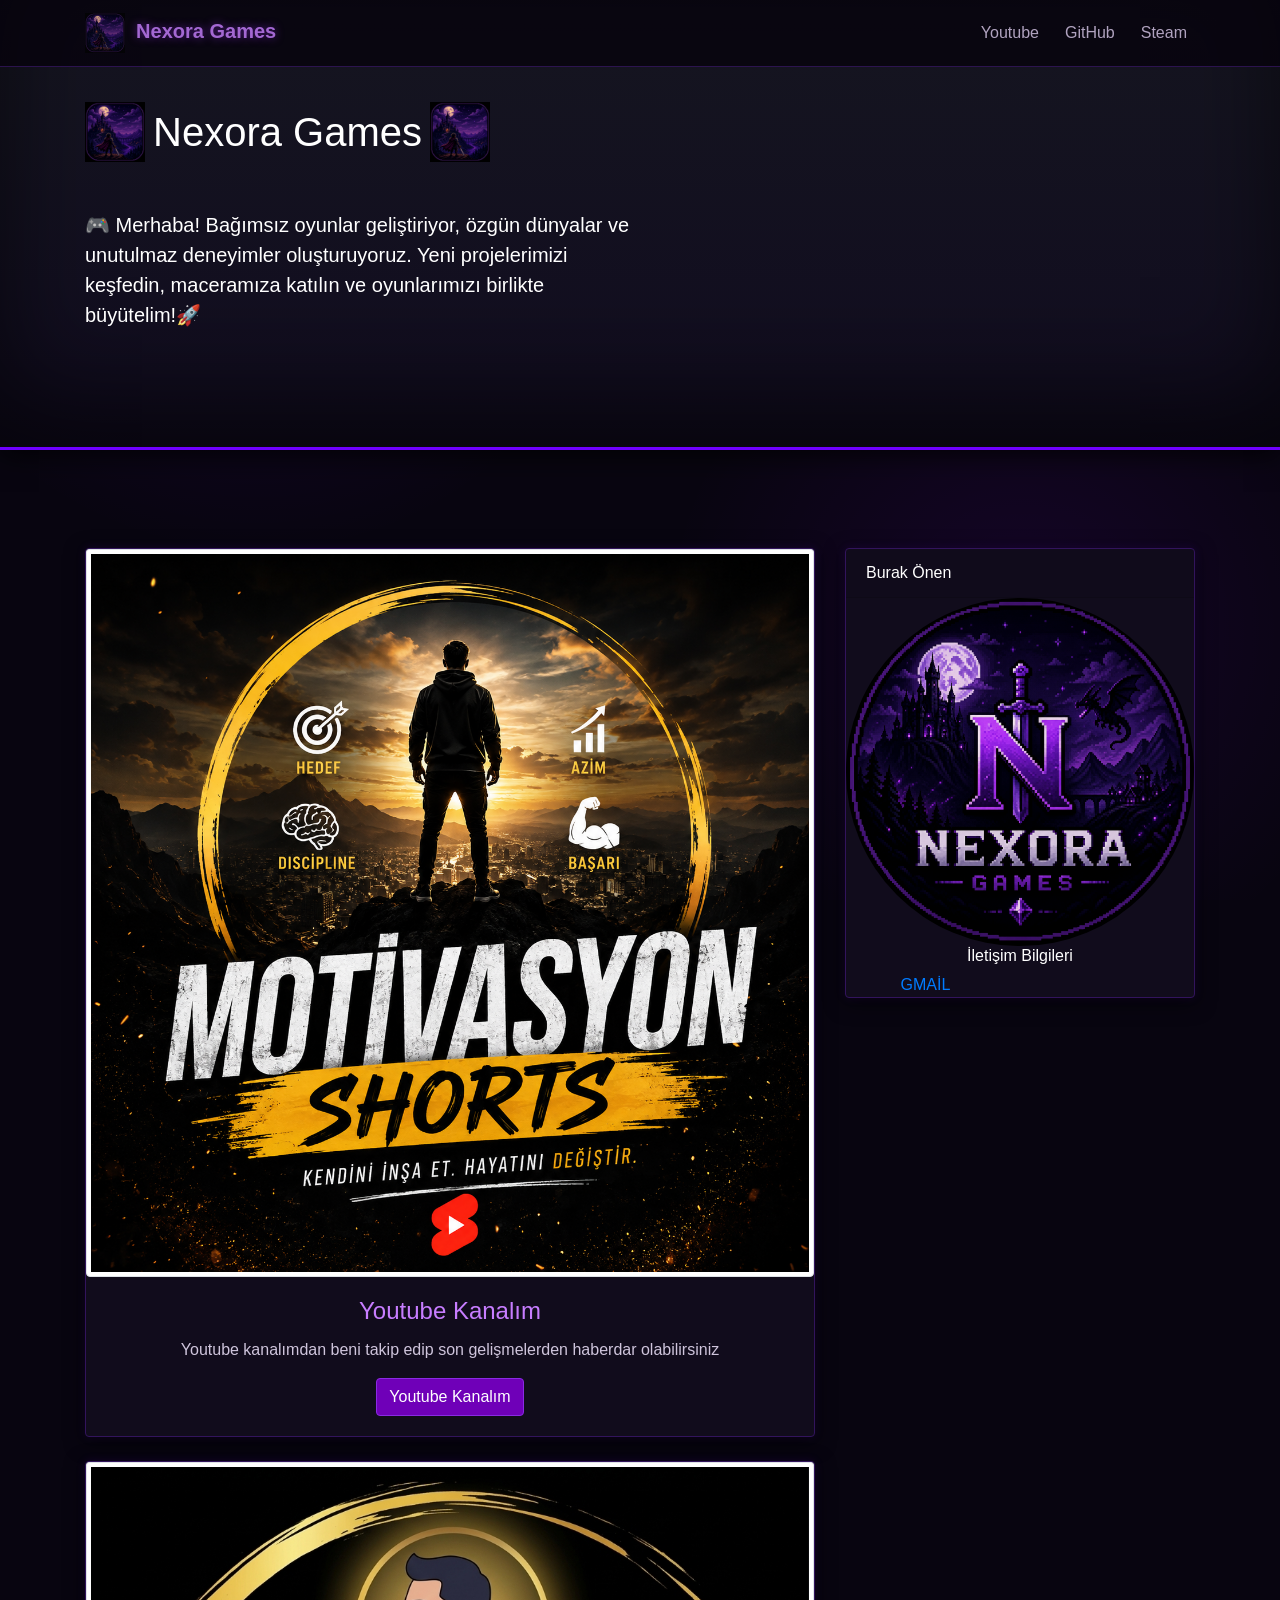
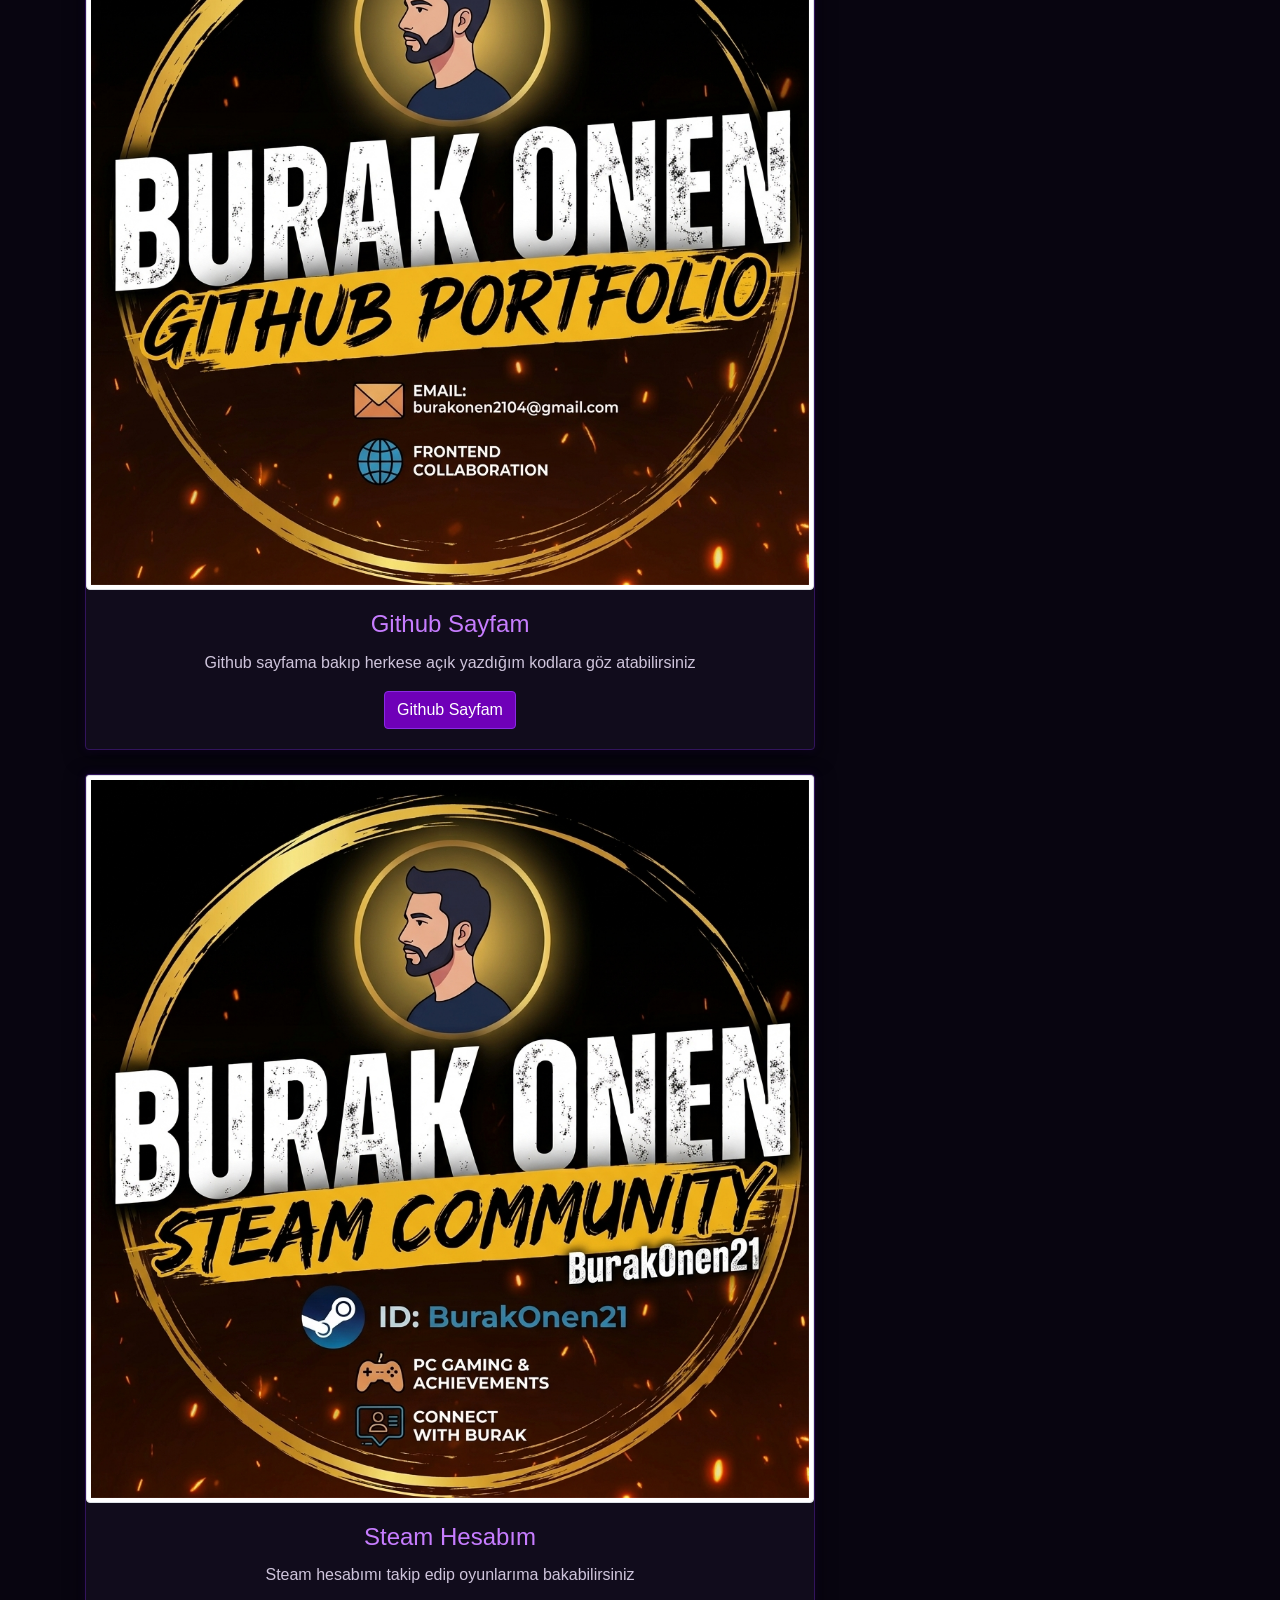
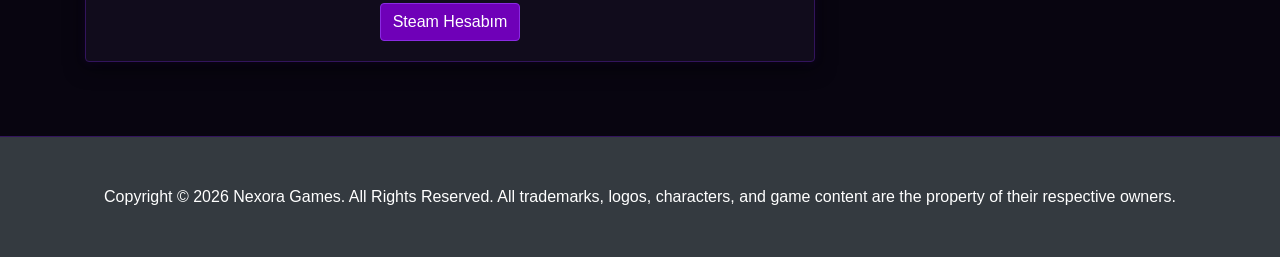
==== index.html @ a701e0af "Rename burakweb.html to index.html" ====
<!DOCTYPE html>
<html lang="en">
<head>
    <meta charset="UTF-8">
    <meta name="viewport"
          content="width=device-width, initial-scale=1.0">
    <link rel="stylesheet"
          href="https://cdn.jsdelivr.net/npm/bootstrap@4.1.3/dist/css/bootstrap.min.css"
          integrity="sha384-MCw98/SFnGE8fJT3GXwEOngsV7Zt27NXFoaoApmYm81iuXoPkFOJwJ8ERdknLPMO"
          crossorigin="anonymous">
    <link rel="stylesheet" href="https://cdnjs.cloudflare.com/ajax/libs/font-awesome/6.7.2/css/all.min.css">
    <link rel="stylesheet" href="style.css">

    <title>Nexora Games</title>
    <style>



    </style>

<link rel="icon" href="img/nexora%20games.png">
</head>
<body>

<nav class="navbar bg-dark navbar-expand-sm navbar-dark fixed-top">
    <div class="container">
        <a href="#nexora" class="navbar-brand">
           <img style="height: 40px; width: 40px;" src="img/nexora%20games.png" alt="">
            &nbsp;Nexora Games
        </a>
    <button class="navbar-toggler" type="button" data-toggle="collapse" data-target="#navbarCollapse">
        <span class="navbar-toggler-icon"></span>
    </button>
        <div id="navbarCollapse" class="collapse navbar-collapse">
            <ul class="navbar-nav ml-auto">
                <li class="nav-item">
                    <a href="#Youtube" class="nav-link active">Youtube</a>
                </li>
                <li class="nav-item">
                    <a href="#Github" class="nav-link active">GitHub</a>
                </li>
                <li class="nav-item">
                    <a href="#Steam" class="nav-link active">Steam</a>
                </li>
            </ul>
        </div>
    </div>
</nav>


<header>

    <div id="nexora" class="jumbotron bg-dark text-white">
        <div class="container">
            <div class="col-md-6 px-0">
                <h1 class="d-flex align-items-center">
                    <img src="img/nexora%20games.png" width="60" height="60" class="mr-2">
                    Nexora Games
                    <img src="img/nexora%20games.png" width="60" height="60" class="ml-2">
                </h1>
                <br>
                <p class="lead my-3">🎮 Merhaba! Bağımsız oyunlar geliştiriyor,
                    özgün dünyalar ve unutulmaz deneyimler oluşturuyoruz.
                    Yeni projelerimizi keşfedin, maceramıza katılın ve oyunlarımızı birlikte büyütelim!🚀
                </p>
            </div>
        </div>
    </div>

</header>

<br><br>

<main>

    <div class="container">
        <div class="row">

            <div class="col-md-8 text-center">
                <li id="Youtube">
                <div class="card mb-4">
                    <img src="img/youtube%20tanıtım.png" alt="" class="card-img-top img-thumbnail" width="350" height="350" >
                    <div class="card-body">
                        <h4 class="card-title">
                            Youtube Kanalım
                        </h4>
                        <p class="card-text">
                            Youtube kanalımdan beni takip edip son gelişmelerden haberdar olabilirsiniz
                        </p>
                        <button type="button" class="btn btn-primary">
                            <a class="text-white" href="https://www.youtube.com/@MotivasyonShorts-v8f">Youtube Kanalım</a>
                        </button>
                    </div>
                </div>
                </li>
                <li id="Github">
                <div class="card mb-4">
                    <img src="img/github%20tanıtım.jfif" alt="" class="card-img-top img-thumbnail" width="350" height="350" >
                    <div class="card-body">
                        <h4 class="card-title">
                            Github Sayfam
                        </h4>
                        <p class="card-text">
                            Github sayfama bakıp herkese açık yazdığım kodlara göz atabilirsiniz
                        </p>
                        <button type="button" class="btn btn-primary">
                            <a class="text-white" href="https://github.com/BurakOnen21">Github Sayfam</a>
                        </button>
                    </div>
                </div>
                </li>
                <li id="Steam">
                <div class="card mb-4">
                    <img src="img/steam%20tanıtım.jfif" alt="" class="card-img-top img-thumbnail" width="350" height="350" >
                    <div class="card-body">
                        <h4 class="card-title">
                            Steam Hesabım
                        </h4>
                        <p class="card-text">
                            Steam hesabımı takip edip oyunlarıma bakabilirsiniz
                        </p>
                        <button type="button" class="btn btn-primary">
                            <a class="text-white" href="https://steamcommunity.com/id/BurakOnen21/">Steam Hesabım</a>
                        </button>
                    </div>
                </div>
                </li>


            </div>
            <div class="col-md-4">
                <div class="card">
                    <div class="card-header">
                        Burak Önen
                    </div>
                    <img src="img/nexora%20iconpng.png" class="rounded-circle object-fit-cover" alt="">
                    <h6 class="text-center">İletişim Bilgileri</h6>
                    <div class="row">
                        <div class="col-6 text-center">
                            <li>
                                <a href="https://mail.google.com/mail/?view=cm&fs=1&to=burak@gmail.com">GMAİL</a>
                            </li>
                        </div>

                    </div>
                </div>


            </div>
        </div>


    </div>

</main>

<footer class="py-5 bg-dark text-white text-center">
Copyright © 2026 Nexora Games. All Rights Reserved. All trademarks, logos, characters, and game content are the property of their respective owners.

</footer>





<script src="https://code.jquery.com/jquery-3.3.1.slim.min.js"
        integrity="sha384-q8i/X+965DzO0rT7abK41JStQIAqVgRVzpbzo5smXKp4YfRvH+8abtTE1Pi6jizo"
        crossorigin="anonymous"></script>
<script src="https://cdn.jsdelivr.net/npm/popper.js@1.14.3/dist/umd/popper.min.js"
        integrity="sha384-ZMP7rVo3mIykV+2+9J3UJ46jBk0WLaUAdn689aCwoqbBJiSnjAK/l8WvCWPIPm49"
        crossorigin="anonymous"></script>
<script src="https://cdn.jsdelivr.net/npm/bootstrap@4.1.3/dist/js/bootstrap.min.js"
        integrity="sha384-ChfqqxuZUCnJSK3+MXmPNIyE6ZbWh2IMqE241rYiqJxyMiZ6OW/JmZQ5stwEULTy"
        crossorigin="anonymous">
                        </script>
</body>
</html>
---- style.css ----
.navbar {
    opacity: 0.8;
    border-bottom: 1px solid #ffffff;
}

.jumbotron {
    margin-bottom: 0;
    min-height: 450px;

    background:
        linear-gradient(rgba(5, 2, 15, 0.65), rgba(10, 3, 25, 0.85)),
        url("img/arka-plan.png");

    background-size: cover;
    background-position: center;
    background-repeat: no-repeat;

    display: flex;
    align-items: center;

    border-radius: 0;
    border-bottom: 3px solid #6f00ff;

    box-shadow:
        0 5px 25px rgba(0, 0, 0, 0.8),
        inset 0 -50px 100px rgba(0, 0, 0, 0.6);
}

li {
    list-style: none;
}

/* GENEL SAYFA TEMASI */
body {
    background-color: #080510;
    color: #ffffff;

    background-image:
        radial-gradient(circle at 20% 20%, rgba(111, 0, 255, 0.12), transparent 30%),
        radial-gradient(circle at 80% 70%, rgba(140, 0, 255, 0.10), transparent 30%);

    background-attachment: fixed;
}

/* Ana içerik */
main {
    padding-top: 50px;
    padding-bottom: 50px;
}

/* Kartlar */
.card {
    background-color: #110c1c;
    border: 1px solid #32145c;
    color: white;

    box-shadow:
        0 5px 20px rgba(0, 0, 0, 0.6),
        0 0 10px rgba(111, 0, 255, 0.15);

    transition: 0.3s;
}

/* Kartın üzerine gelince */
.card:hover {
    transform: translateY(-5px);

    border-color: #8a2be2;

    box-shadow:
        0 10px 30px rgba(0, 0, 0, 0.8),
        0 0 20px rgba(138, 43, 226, 0.4);
}

/* Kart başlıkları */
.card-title {
    color: #c77dff;
}

/* Kart açıklamaları */
.card-text {
    color: #cfc5dc;
}

/* Navbar */
.navbar {
    background-color: #07030d !important;
    border-bottom: 1px solid #32145c;
}

/* Navbar yazıları */
.navbar-brand {
    color: #c77dff !important;
    font-weight: bold;
}

.nav-link {
    transition: 0.3s;
}

.nav-link:hover {
    color: #c77dff !important;
}

/* Butonlar */
.btn-primary {
    background-color: #6f00b8;
    border-color: #8a2be2;
}

.btn-primary:hover {
    background-color: #8a2be2;
    border-color: #b45cff;
}

/* Footer */
footer {
    background-color: #05020a !important;
    border-top: 1px solid #32145c;
}

/* NAVBAR YAZILARI */

.navbar-brand {
    color: #c77dff !important;
    font-weight: bold;
    text-shadow: 0 0 8px rgba(138, 43, 226, 0.7);
    transition: 0.3s;
}

.navbar-brand:hover {
    color: #ffffff !important;
    text-shadow:
        0 0 5px #8a2be2,
        0 0 15px #8a2be2,
        0 0 25px #8a2be2;
}

/* Youtube - Github - Steam */
.navbar-nav .nav-link {
    color: #d8c7e8 !important;
    font-weight: 500;
    margin-left: 10px;
    transition: 0.3s;
    position: relative;
}

/* Mouse üzerine gelince */
.navbar-nav .nav-link:hover {
    color: #c77dff !important;
    text-shadow:
        0 0 5px #8a2be2,
        0 0 15px #8a2be2;
}

/* Altındaki neon çizgi */
.navbar-nav .nav-link::after {
    content: "";
    position: absolute;
    left: 50%;
    bottom: 2px;
    width: 0;
    height: 2px;
    background: #a855f7;
    box-shadow: 0 0 8px #a855f7;
    transition: 0.3s;
    transform: translateX(-50%);
}

.navbar-nav .nav-link:hover::after {
    width: 80%;
}
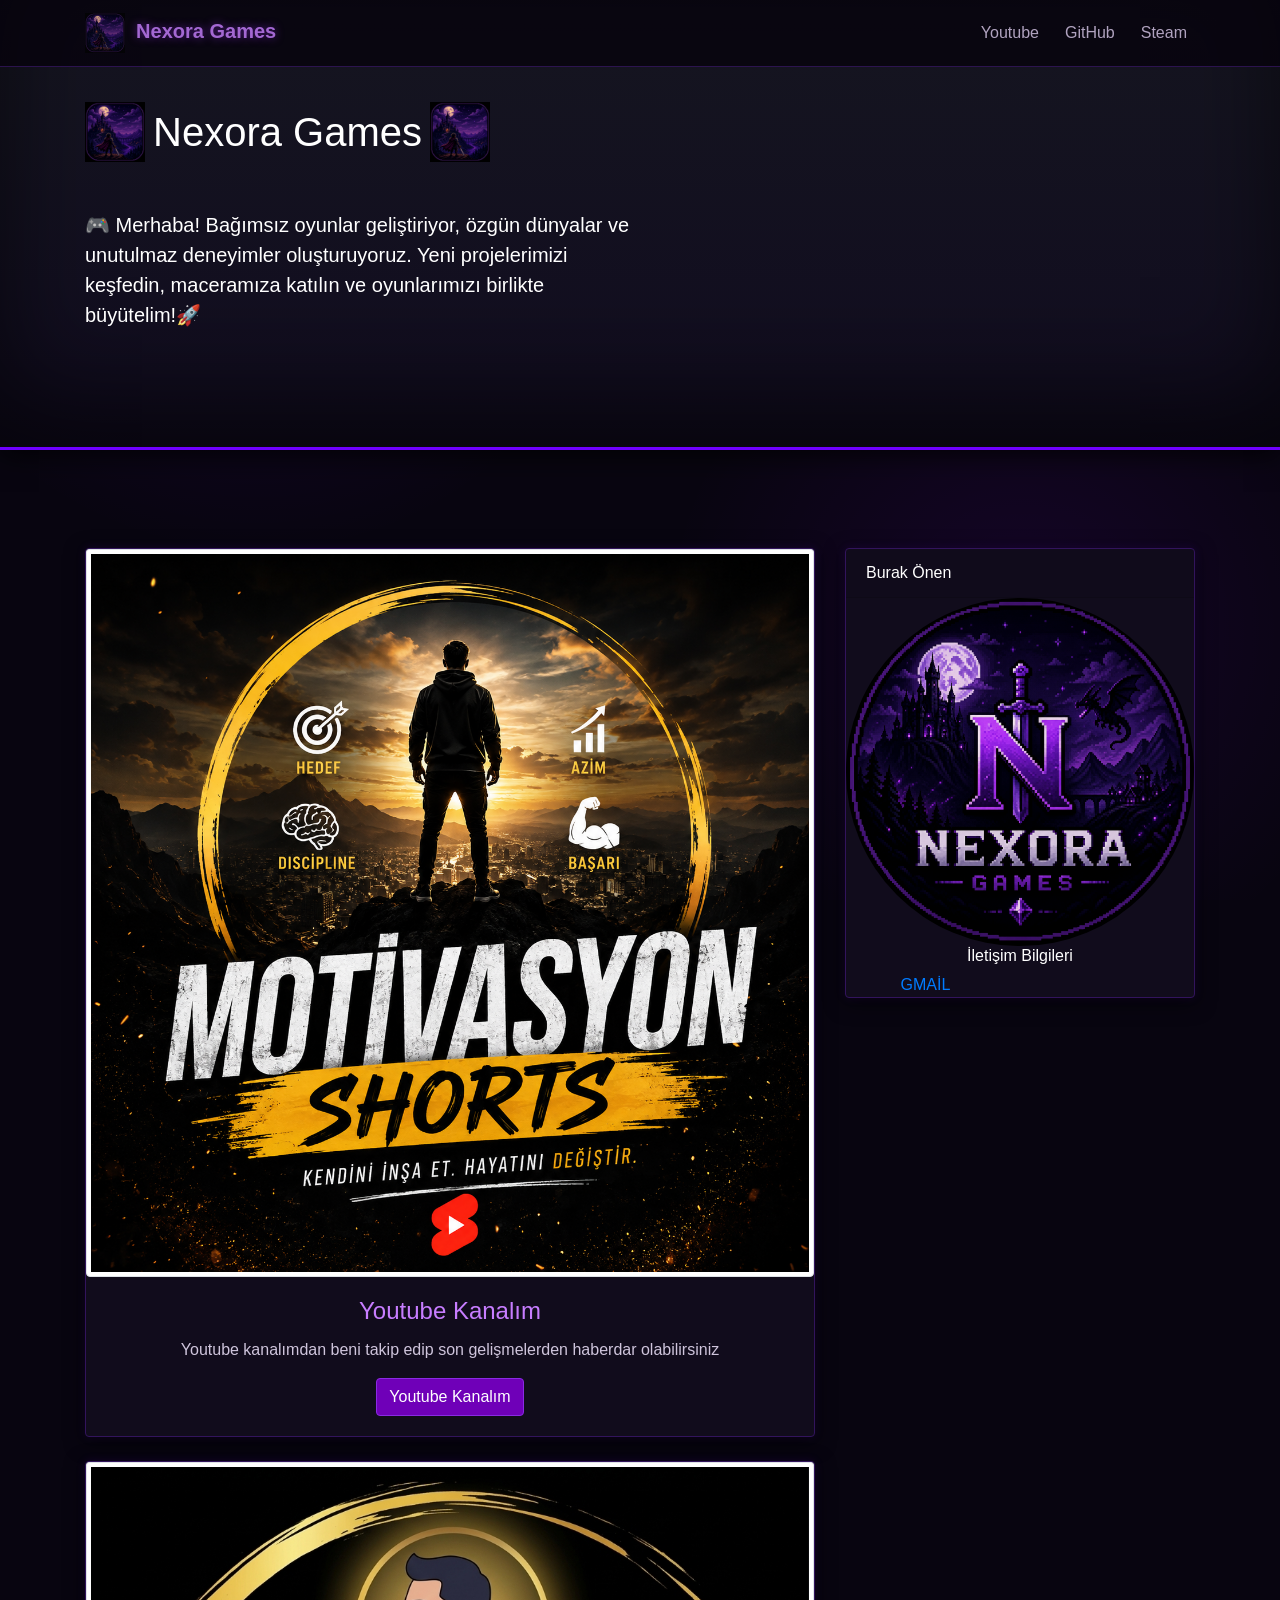
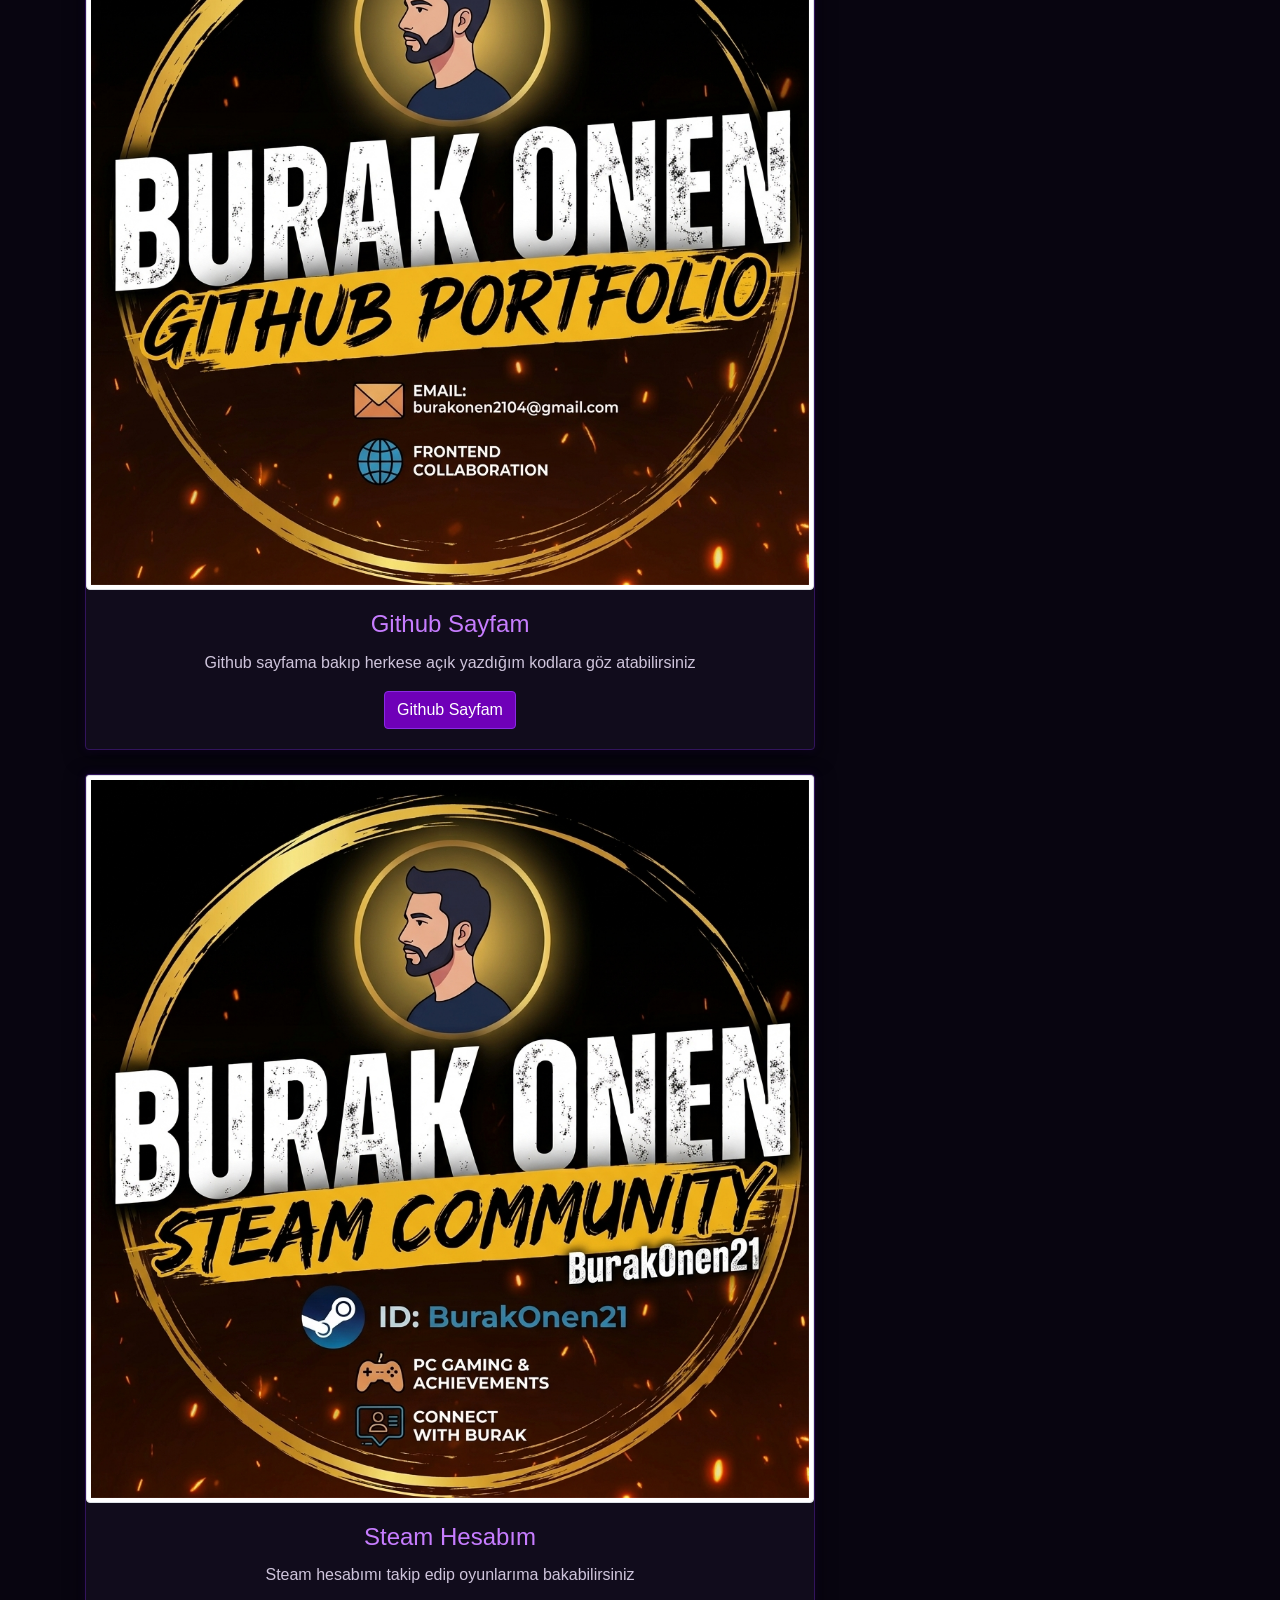
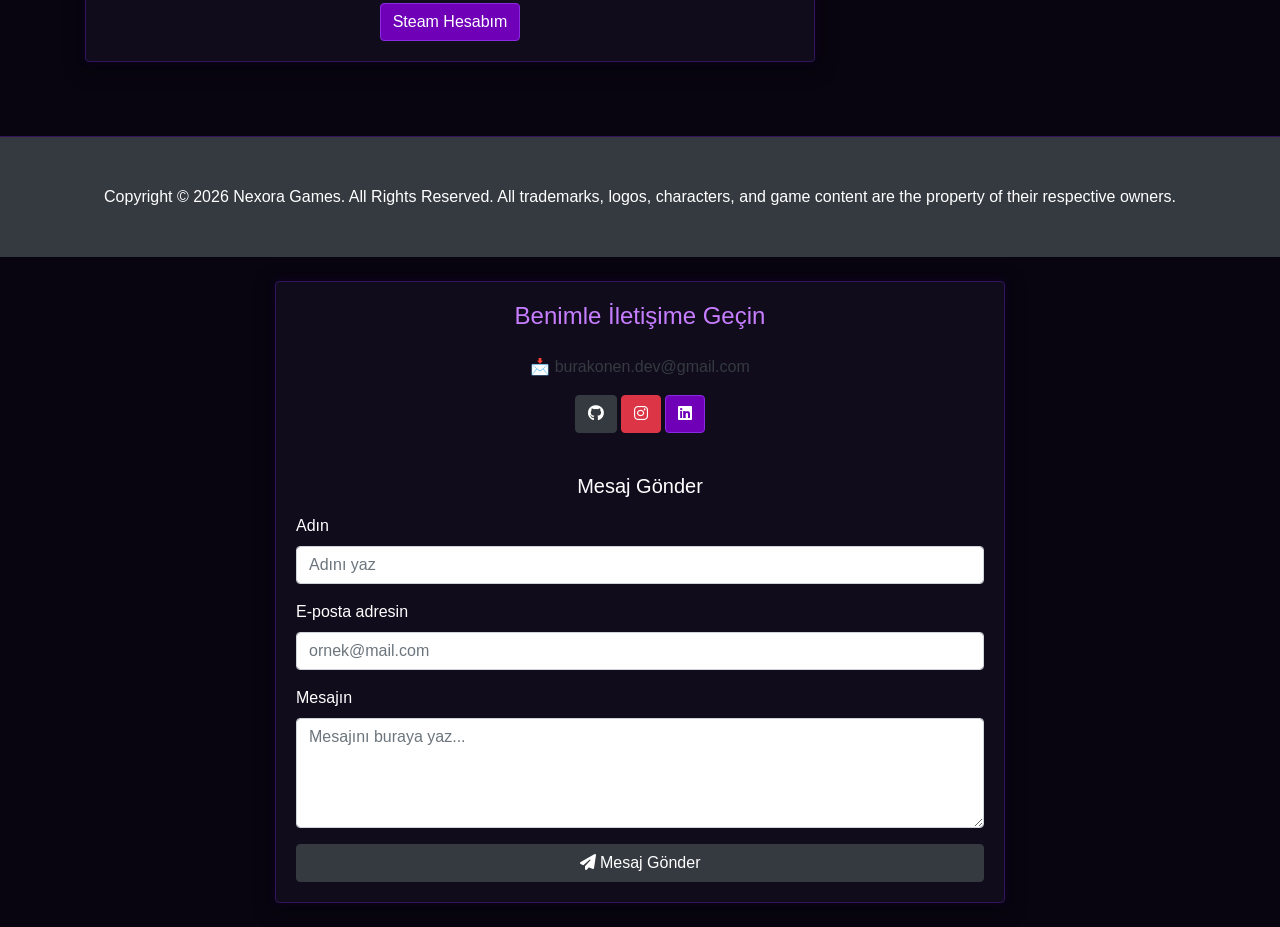
==== commit 0784f8ed: "Update index.html Added a contact card with email and social media links, including a message form." ====
--- a/index.html
+++ b/index.html
@@ -34,13 +34,13 @@
         <div id="navbarCollapse" class="collapse navbar-collapse">
             <ul class="navbar-nav ml-auto">
                 <li class="nav-item">
-                    <a href="#Youtube" class="nav-link active">Youtube</a>
+                    <a href="#Youtube" class="nav-link active text-center">Youtube</a>
                 </li>
                 <li class="nav-item">
-                    <a href="#Github" class="nav-link active">GitHub</a>
+                    <a href="#Github" class="nav-link active text-center">GitHub</a>
                 </li>
                 <li class="nav-item">
-                    <a href="#Steam" class="nav-link active">Steam</a>
+                    <a href="#Steam" class="nav-link active text-center">Steam</a>
                 </li>
             </ul>
         </div>
@@ -159,6 +159,103 @@
 
 </footer>
 
+    <!-- İLETİŞİM KARTI -->
+<div class="container">
+    <div class="row justify-content-center">
+        <div class="col-md-8">
+
+            <div class="card mb-4 mt-4">
+                <div class="card-body text-center">
+
+                    <h4 class="card-title mb-4">
+                        Benimle İletişime Geçin
+                    </h4>
+
+                    <p class="card-text">
+                        📩
+                        <a href="mailto:burakonen.dev@gmail.com"
+                           class="text-dark">
+                            burakonen.dev@gmail.com
+                        </a>
+                    </p>
+
+                    <!-- SOSYAL MEDYA BUTONLARI -->
+                    <div class="mb-4">
+                        <a href="https://github.com/BurakOnen21"
+                           class="btn btn-dark"
+                           target="_blank"
+                           rel="noopener noreferrer">
+                            <i class="fa-brands fa-github"></i>
+                        </a>
+
+                        <a href="https://www.instagram.com/burak.onen21/"
+                           class="btn btn-danger"
+                           target="_blank"
+                           rel="noopener noreferrer">
+                            <i class="fa-brands fa-instagram"></i>
+                        </a>
+
+                        <a href="https://www.linkedin.com/in/burak-%C3%96nen-832507435/"
+                           class="btn btn-primary"
+                           target="_blank"
+                           rel="noopener noreferrer">
+                            <i class="fa-brands fa-linkedin"></i>
+                        </a>
+                    </div>
+
+                    <hr>
+
+                    <!-- MESAJ FORMU -->
+                    <h5 class="mb-3">Mesaj Gönder</h5>
+
+                    <form action="mailto:burakonen.dev@gmail.com"
+                          method="post"
+                          enctype="text/plain">
+
+                        <div class="form-group text-left mb-3">
+                            <label for="ad">Adın</label>
+                            <input type="text"
+                                   class="form-control"
+                                   id="ad"
+                                   name="Ad"
+                                   placeholder="Adını yaz"
+                                   required>
+                        </div>
+
+                        <div class="form-group text-left mb-3">
+                            <label for="email">E-posta adresin</label>
+                            <input type="email"
+                                   class="form-control"
+                                   id="email"
+                                   name="E-posta"
+                                   placeholder="ornek@mail.com"
+                                   required>
+                        </div>
+
+                        <div class="form-group text-left mb-3">
+                            <label for="mesaj">Mesajın</label>
+                            <textarea class="form-control"
+                                      id="mesaj"
+                                      name="Mesaj"
+                                      rows="4"
+                                      placeholder="Mesajını buraya yaz..."
+                                      required></textarea>
+                        </div>
+
+                        <button type="submit" class="btn btn-dark btn-block">
+                            <i class="fa-solid fa-paper-plane"></i>
+                            Mesaj Gönder
+                        </button>
+
+                    </form>
+
+                </div>
+            </div>
+
+        </div>
+    </div>
+</div>
+
 
 
 
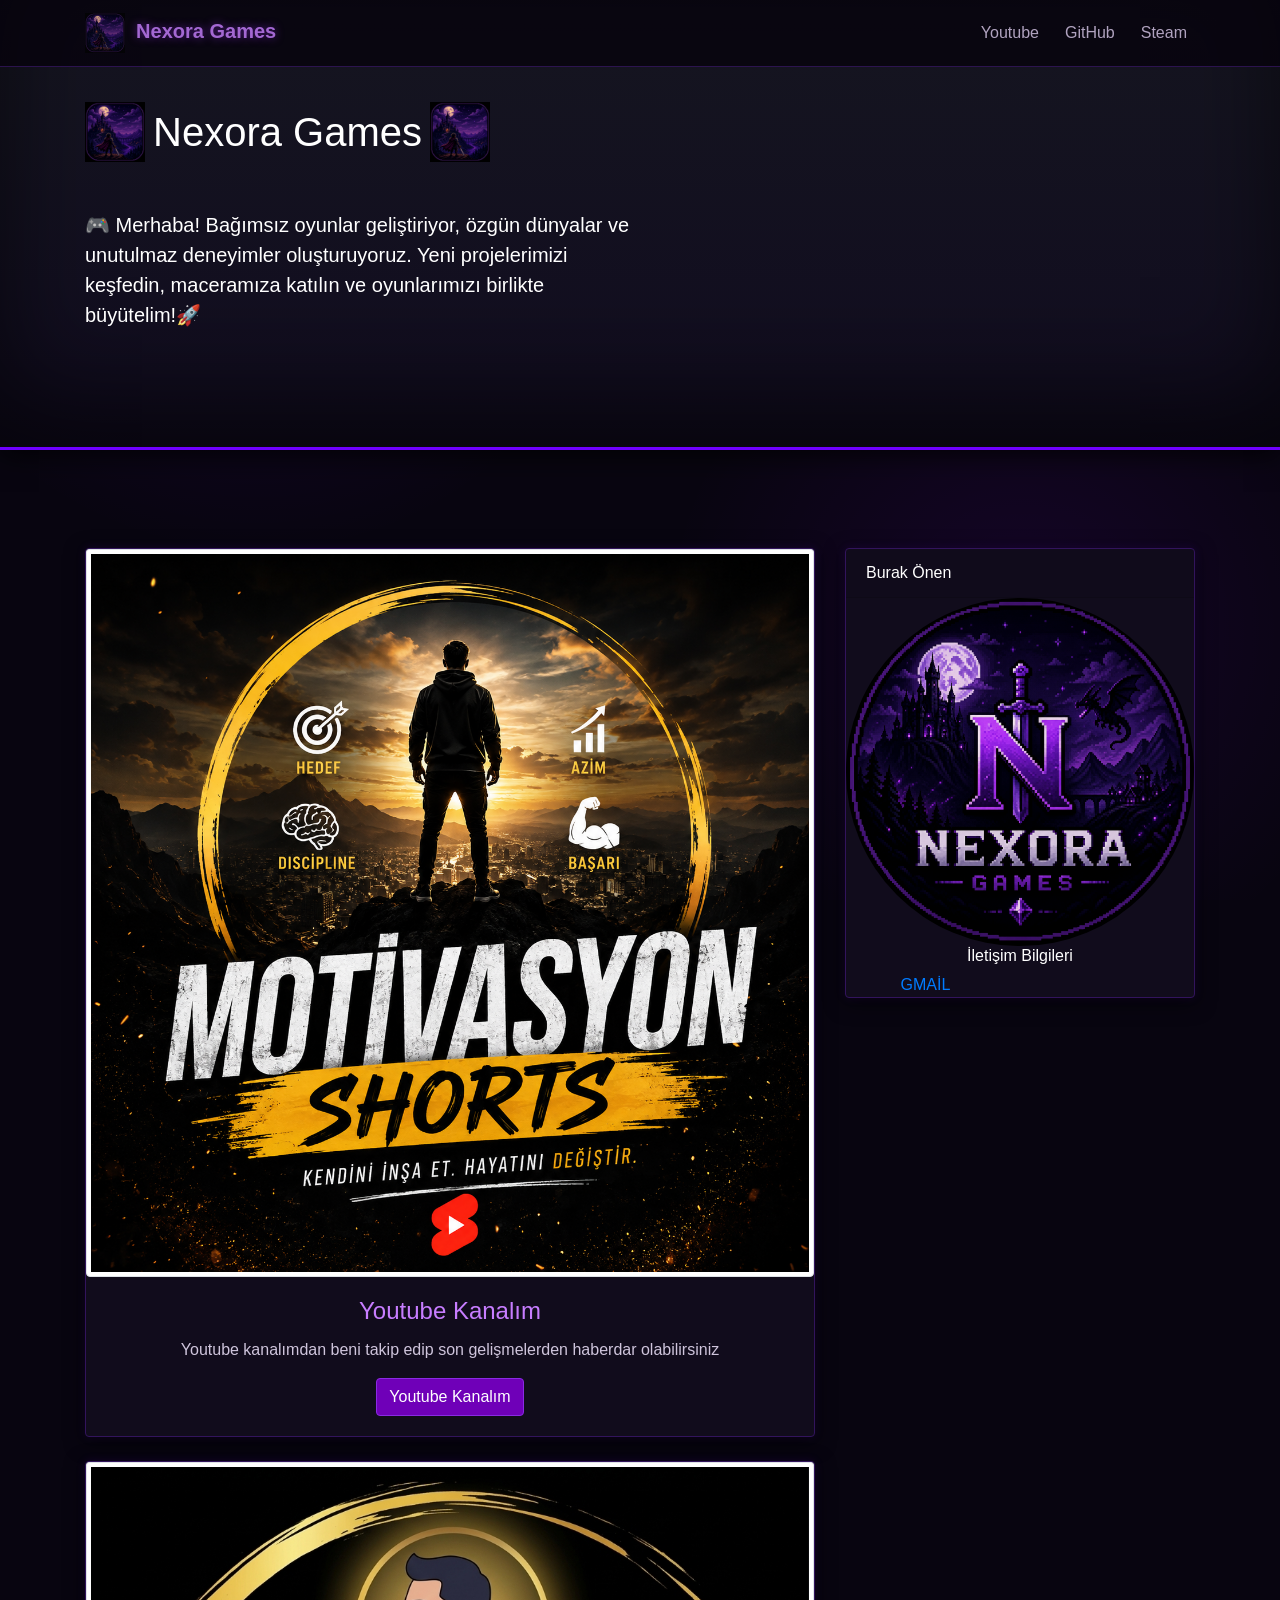
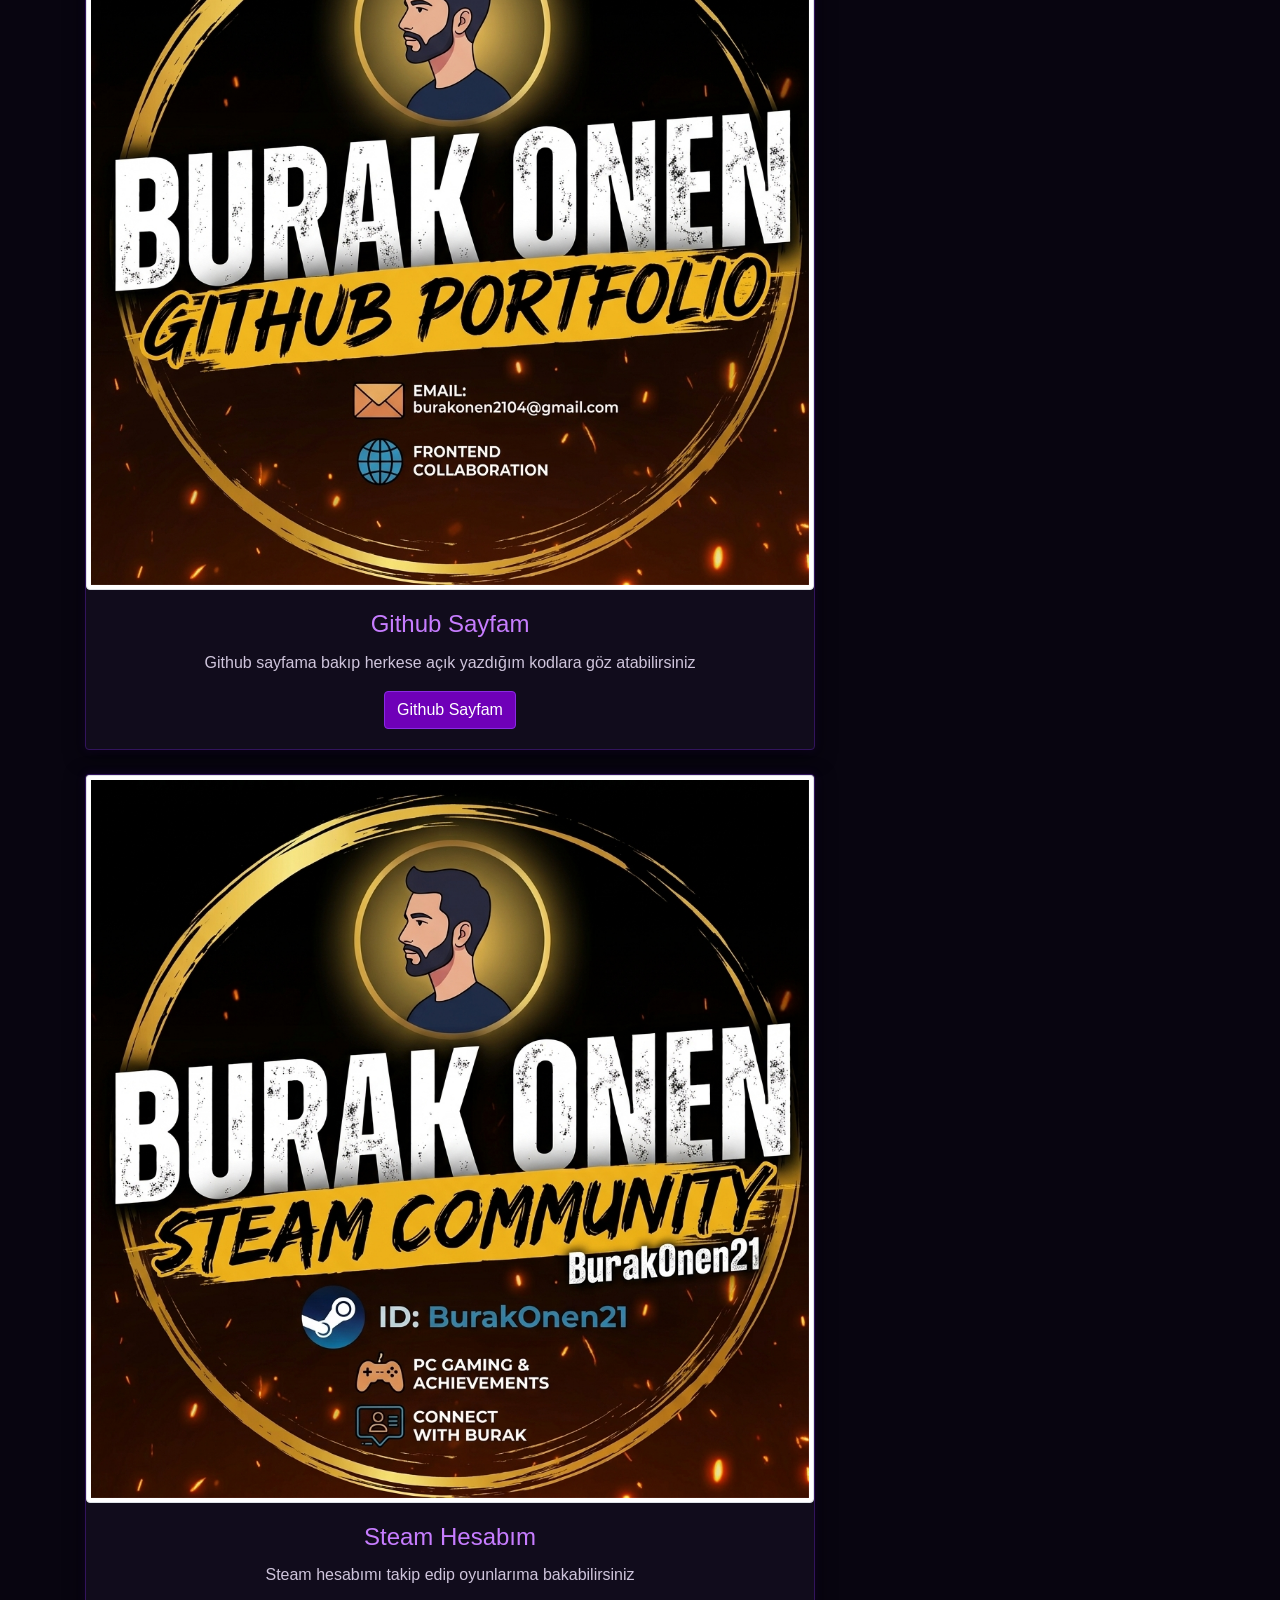
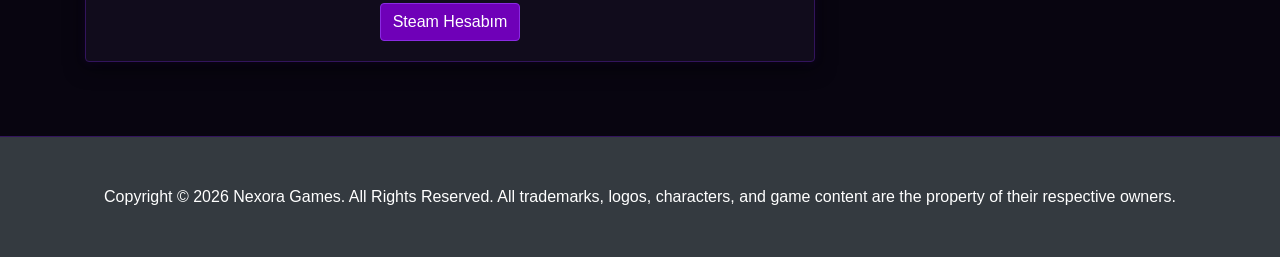
==== commit 8c4293ae: "Update index.html Removed contact card and message form from the footer." ====
--- a/index.html
+++ b/index.html
@@ -159,103 +159,6 @@
 
 </footer>
 
-    <!-- İLETİŞİM KARTI -->
-<div class="container">
-    <div class="row justify-content-center">
-        <div class="col-md-8">
-
-            <div class="card mb-4 mt-4">
-                <div class="card-body text-center">
-
-                    <h4 class="card-title mb-4">
-                        Benimle İletişime Geçin
-                    </h4>
-
-                    <p class="card-text">
-                        📩
-                        <a href="mailto:burakonen.dev@gmail.com"
-                           class="text-dark">
-                            burakonen.dev@gmail.com
-                        </a>
-                    </p>
-
-                    <!-- SOSYAL MEDYA BUTONLARI -->
-                    <div class="mb-4">
-                        <a href="https://github.com/BurakOnen21"
-                           class="btn btn-dark"
-                           target="_blank"
-                           rel="noopener noreferrer">
-                            <i class="fa-brands fa-github"></i>
-                        </a>
-
-                        <a href="https://www.instagram.com/burak.onen21/"
-                           class="btn btn-danger"
-                           target="_blank"
-                           rel="noopener noreferrer">
-                            <i class="fa-brands fa-instagram"></i>
-                        </a>
-
-                        <a href="https://www.linkedin.com/in/burak-%C3%96nen-832507435/"
-                           class="btn btn-primary"
-                           target="_blank"
-                           rel="noopener noreferrer">
-                            <i class="fa-brands fa-linkedin"></i>
-                        </a>
-                    </div>
-
-                    <hr>
-
-                    <!-- MESAJ FORMU -->
-                    <h5 class="mb-3">Mesaj Gönder</h5>
-
-                    <form action="mailto:burakonen.dev@gmail.com"
-                          method="post"
-                          enctype="text/plain">
-
-                        <div class="form-group text-left mb-3">
-                            <label for="ad">Adın</label>
-                            <input type="text"
-                                   class="form-control"
-                                   id="ad"
-                                   name="Ad"
-                                   placeholder="Adını yaz"
-                                   required>
-                        </div>
-
-                        <div class="form-group text-left mb-3">
-                            <label for="email">E-posta adresin</label>
-                            <input type="email"
-                                   class="form-control"
-                                   id="email"
-                                   name="E-posta"
-                                   placeholder="ornek@mail.com"
-                                   required>
-                        </div>
-
-                        <div class="form-group text-left mb-3">
-                            <label for="mesaj">Mesajın</label>
-                            <textarea class="form-control"
-                                      id="mesaj"
-                                      name="Mesaj"
-                                      rows="4"
-                                      placeholder="Mesajını buraya yaz..."
-                                      required></textarea>
-                        </div>
-
-                        <button type="submit" class="btn btn-dark btn-block">
-                            <i class="fa-solid fa-paper-plane"></i>
-                            Mesaj Gönder
-                        </button>
-
-                    </form>
-
-                </div>
-            </div>
-
-        </div>
-    </div>
-</div>
-
 
 
 
